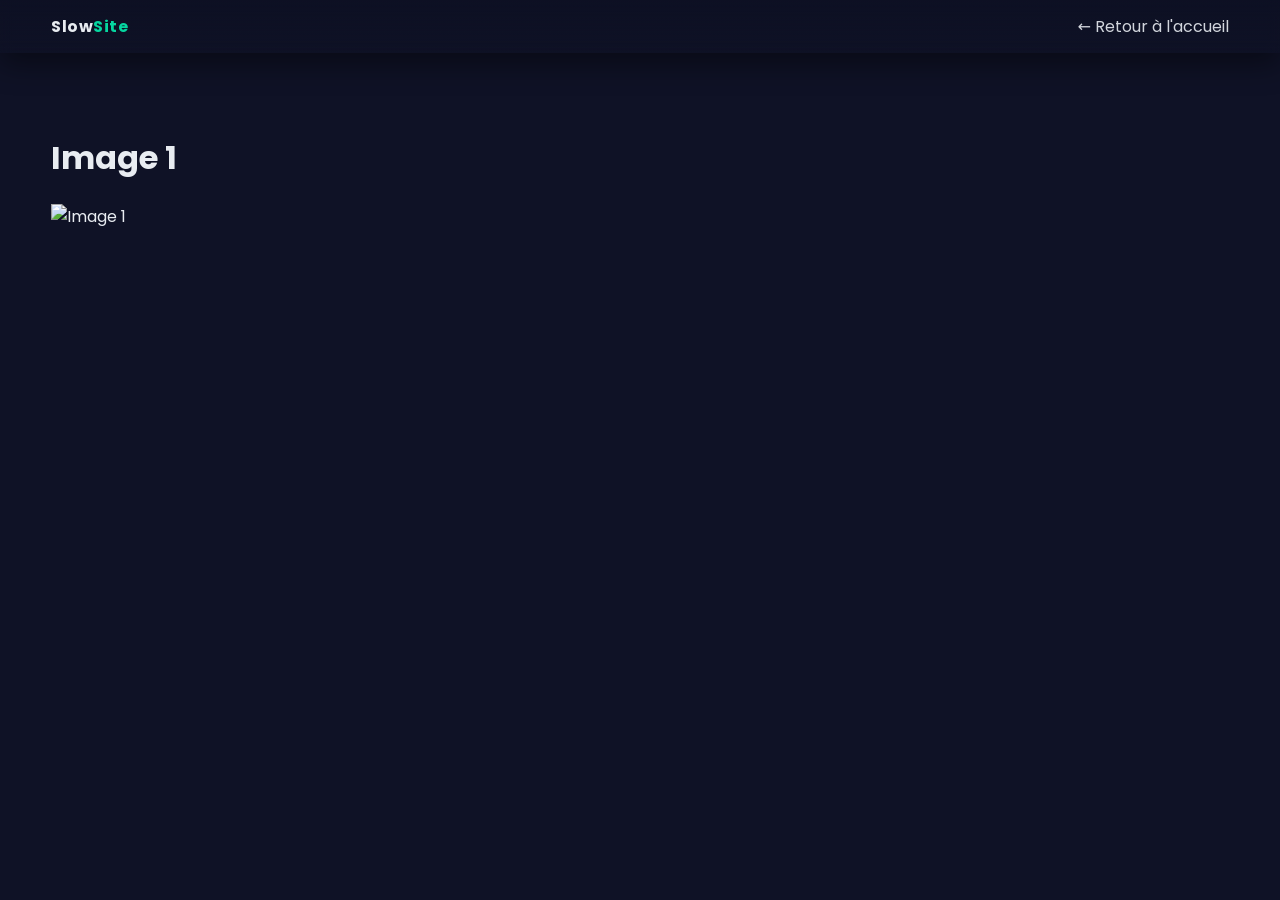
==== img1.html @ 3ccb2b45 "img" ====
<!DOCTYPE html>
<html lang="fr">
<head>
  <meta charset="utf-8" />
  <meta name="viewport" content="width=device-width, initial-scale=1" />
  <title>Image 1</title>
   <link rel="icon" type="image/png" href="img/favicon.png">
  <link rel="preconnect" href="https://fonts.googleapis.com">
  <link rel="preconnect" href="https://fonts.gstatic.com" crossorigin>
  <link rel="stylesheet" href="https://fonts.googleapis.com/css2?family=Poppins:wght@400;600&display=swap">
  <link rel="stylesheet" href="css/styles.css">
  <script src="js/vendor/ui-kit.min.js"></script>
  <script src="js/app.js"></script>
</head>
<body>
  <div class="topbar"><div class="container nav"><div class="logo">Slow<span>Site</span></div><div class="menu"><a href="index.html">← Retour à l'accueil</a></div></div></div>
  <div class="section image-page"><div class="container">
    <h1>Image 1</h1>
    <div class="image-wrapper"><img src="img/img1.jpg" alt="Image 1"></div>
  </div></div>
  <script>
    if (new URLSearchParams(location.search).has('perf')) {
      var s = document.createElement('script');
      s.src = 'js/metrics.js'; s.defer = true; document.head.appendChild(s);
    }
  </script>
</body>
</html>
---- css/styles.css ----
:root{--bg:#0f1226;--fg:#E8ECF1;--muted:#93A1B1;--primary:#7C5CFF;--accent:#06D6A0;--card:#15193A;--shadow:rgba(0,0,0,0.45);--lvl0:#1b1f44;--lvl1:#3a2f7a;--lvl2:#55439f;--lvl3:#6f57c6;--lvl4:#8f7bff}
*{box-sizing:border-box}
html,body{margin:0;padding:0;background:var(--bg);color:var(--fg);font-family:'Poppins',system-ui,Segoe UI,Roboto,Arial,sans-serif}
.container{width:min(1200px,92%);margin:0 auto}
a{color:var(--fg);text-decoration:none;opacity:.9}a:hover{opacity:1}
.topbar{position:sticky;top:0;backdrop-filter:blur(6px);background:linear-gradient(180deg,rgba(13,16,35,.8),rgba(13,16,35,.2));z-index:10;box-shadow:0 10px 30px var(--shadow)}
.nav{display:flex;align-items:center;justify-content:space-between;padding:14px 0}
.logo{font-weight:700;letter-spacing:.5px}.logo span{color:var(--accent)}.menu{display:flex;gap:22px}
.hero{position:relative;overflow:hidden;padding:90px 0 40px;background:radial-gradient(1200px 600px at 20% -10%, rgba(124,92,255,.35), transparent 60%), radial-gradient(900px 600px at 100% 0%, rgba(6,214,160,.25), transparent 60%);box-shadow:0 2px 4px rgba(0,0,0,.14),0 8px 24px rgba(0,0,0,.22),0 24px 60px rgba(0,0,0,.18)}
.hero::before{content:"";position:absolute;inset:0;background:url('../img/hero-bg.jpg') center / cover no-repeat;opacity:.04;pointer-events:none}
.hero-inner{position:relative;z-index:1;display:grid;grid-template-columns:1fr;gap:28px}
.hero h1{font-size:clamp(28px,4vw,56px);line-height:1.05;margin:0 0 10px}
.hero p{font-size:clamp(16px,1.8vw,22px);color:var(--muted)}
.highlight{color:var(--accent)}
.cta{display:inline-block;margin-top:18px;background:var(--primary);padding:14px 20px;border-radius:12px;box-shadow:0 20px 50px rgba(124,92,255,.35);transition:transform .2s ease, box-shadow .2s ease}
.cta:hover{transform:translateY(-2px);box-shadow:0 28px 60px rgba(124,92,255,.45)}
.section{padding:60px 0}.section h2{margin:0 0 20px}
.gallery .grid{display:grid;grid-template-columns:repeat(3,1fr);gap:18px}
.card{background:var(--card);border-radius:16px;overflow:hidden;box-shadow:0 20px 60px var(--shadow);transform:translateY(24px);transition:transform .35s ease}
.card.visible{transform:translateY(0)}
.card img{display:block;width:100%;height:auto;opacity:0;transition:opacity .6s ease}
.card img.loaded{opacity:1}
.features-grid{display:grid;grid-template-columns:repeat(4,1fr);gap:18px}
.feature{background:var(--card);padding:18px;border-radius:14px;box-shadow:0 14px 40px var(--shadow)}
.feature .icon{font-size:28px}
.challenges ol{line-height:1.7}
.footer{padding:30px 0;border-top:1px solid rgba(255,255,255,.08);color:#c9d1d9}
@media (max-width:900px){.features-grid{grid-template-columns:repeat(2,1fr)}.gallery .grid{grid-template-columns:repeat(2,1fr)}}
@media (max-width:560px){.features-grid{grid-template-columns:1fr}.gallery .grid{grid-template-columns:1fr}}

/* Pages de détail : l'image ne dépasse jamais son conteneur */
.image-wrapper img{display:block;max-width:100%;height:auto}

/* --- Filtrage de la galerie --- */
.gallery-filter{display:flex;align-items:center;flex-wrap:wrap;gap:10px;margin-top:26px}
.gallery-filter label{color:var(--muted);font-size:14px}
.gallery-filter input{background:var(--card);color:var(--fg);border:1px solid rgba(255,255,255,.14);border-radius:10px;padding:9px 12px;min-width:min(320px,100%);font:inherit;font-size:14px}
.gallery-filter input:focus{outline:2px solid var(--primary);outline-offset:1px}
.filter-info{margin:0;color:var(--muted);font-size:13px}

/* --- Calendrier d'activité --- */
.activity{margin-top:34px}
.activity-title{margin:0 0 2px;font-size:18px}
.activity-sub{margin:0 0 12px;color:var(--muted);font-size:14px}
.activity-scroll{overflow-x:auto;padding-bottom:4px}
.calendar{display:grid;grid-auto-flow:column;grid-template-rows:repeat(7,11px);grid-auto-columns:11px;gap:3px;width:max-content}
.cal-day{border-radius:2px;background:var(--lvl0);transition:opacity .25s linear}
.cal-day[data-n="1"]{background:var(--lvl1)}
.cal-day[data-n="2"]{background:var(--lvl2)}
.cal-day[data-n="3"]{background:var(--lvl3)}
.cal-day[data-n="4"]{background:var(--lvl4)}
.activity-legend{display:flex;align-items:center;gap:4px;margin:10px 0 0;color:var(--muted);font-size:12px}
.activity-legend .lvl{width:11px;height:11px;border-radius:2px;display:inline-block}
.activity-legend .lvl-0{background:var(--lvl0)}.activity-legend .lvl-1{background:var(--lvl1)}
.activity-legend .lvl-2{background:var(--lvl2)}.activity-legend .lvl-3{background:var(--lvl3)}
.activity-legend .lvl-4{background:var(--lvl4)}
.activity-legend span:first-child{margin-right:2px}
.activity-legend span:last-child{margin-left:2px}
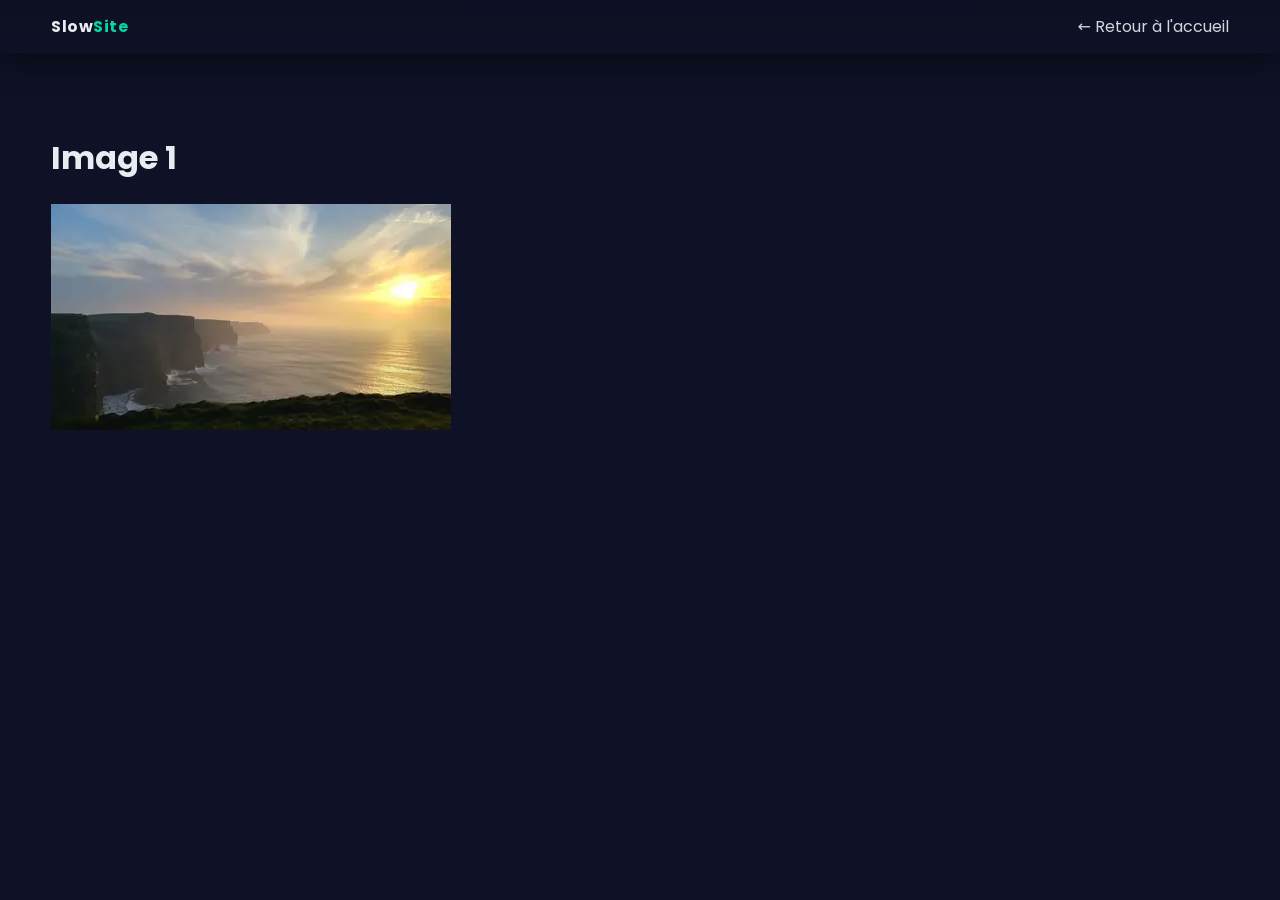
==== commit 755c844e: "push tout" ====
--- a/img1.html
+++ b/img1.html
@@ -16,7 +16,7 @@
   <div class="topbar"><div class="container nav"><div class="logo">Slow<span>Site</span></div><div class="menu"><a href="index.html">← Retour à l'accueil</a></div></div></div>
   <div class="section image-page"><div class="container">
     <h1>Image 1</h1>
-    <div class="image-wrapper"><img src="img/img1.jpg" alt="Image 1"></div>
+    <div class="image-wrapper"><img src="img/img1-400.webp" srcset="img/img1-400.webp 400w, img/img1-800.webp 800w" sizes="(max-width:560px) 92vw, (max-width:900px) 46vw, (max-width:1304px) 31vw, 388px" alt="Image 1" width="400" height="226" fetchpriority="high"></div>
   </div></div>
   <script>
     if (new URLSearchParams(location.search).has('perf')) {
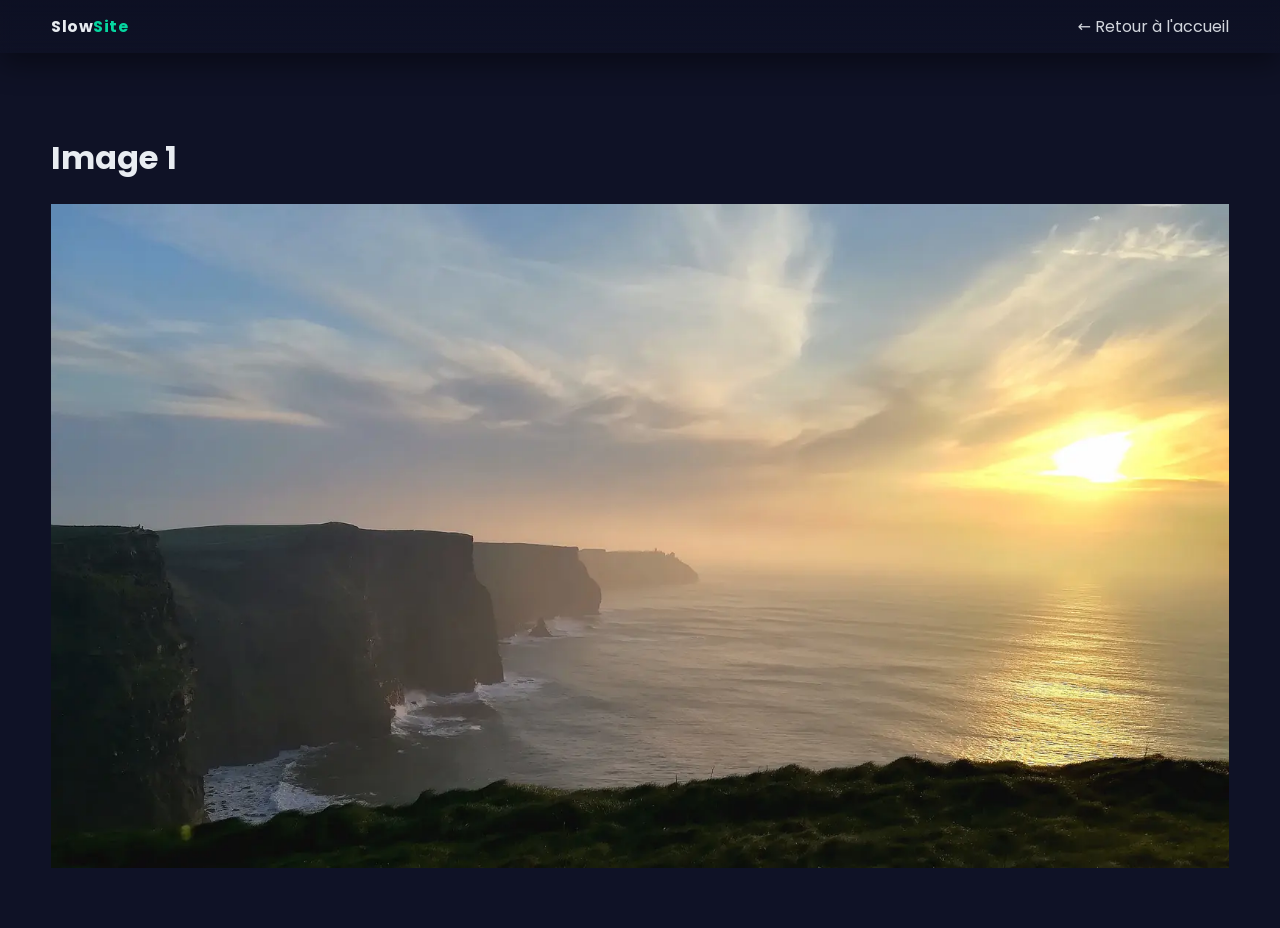
==== commit 5f7c58fc: "images" ====
--- a/img1.html
+++ b/img1.html
@@ -4,19 +4,17 @@
   <meta charset="utf-8" />
   <meta name="viewport" content="width=device-width, initial-scale=1" />
   <title>Image 1</title>
-   <link rel="icon" type="image/png" href="img/favicon.png">
+  <link rel="icon" type="image/png" href="img/favicon.png">
   <link rel="preconnect" href="https://fonts.googleapis.com">
   <link rel="preconnect" href="https://fonts.gstatic.com" crossorigin>
   <link rel="stylesheet" href="https://fonts.googleapis.com/css2?family=Poppins:wght@400;600&display=swap">
   <link rel="stylesheet" href="css/styles.css">
-  <script src="js/vendor/ui-kit.min.js"></script>
-  <script src="js/app.js"></script>
 </head>
 <body>
   <div class="topbar"><div class="container nav"><div class="logo">Slow<span>Site</span></div><div class="menu"><a href="index.html">← Retour à l'accueil</a></div></div></div>
   <div class="section image-page"><div class="container">
     <h1>Image 1</h1>
-    <div class="image-wrapper"><img src="img/img1-400.webp" srcset="img/img1-400.webp 400w, img/img1-800.webp 800w" sizes="(max-width:560px) 92vw, (max-width:900px) 46vw, (max-width:1304px) 31vw, 388px" alt="Image 1" width="400" height="226" fetchpriority="high"></div>
+    <div class="image-wrapper"><img src="img/img1-1600.webp" srcset="img/img1-800.webp 800w, img/img1-1600.webp 1600w" sizes="(max-width:1200px) 92vw, 1200px" alt="Image 1" fetchpriority="high" width="1600" height="903"></div>
   </div></div>
   <script>
     if (new URLSearchParams(location.search).has('perf')) {
@@ -25,4 +23,4 @@
     }
   </script>
 </body>
-</html>
+</html>
--- a/css/styles.css
+++ b/css/styles.css
@@ -7,7 +7,7 @@
 .nav{display:flex;align-items:center;justify-content:space-between;padding:14px 0}
 .logo{font-weight:700;letter-spacing:.5px}.logo span{color:var(--accent)}.menu{display:flex;gap:22px}
 .hero{position:relative;overflow:hidden;padding:90px 0 40px;background:radial-gradient(1200px 600px at 20% -10%, rgba(124,92,255,.35), transparent 60%), radial-gradient(900px 600px at 100% 0%, rgba(6,214,160,.25), transparent 60%);box-shadow:0 2px 4px rgba(0,0,0,.14),0 8px 24px rgba(0,0,0,.22),0 24px 60px rgba(0,0,0,.18)}
-.hero::before{content:"";position:absolute;inset:0;background:url('../img/hero-bg.jpg') center / cover no-repeat;opacity:.04;pointer-events:none}
+.hero::before{content:"";position:absolute;inset:0;background:url('../img/hero-bg.webp') center / cover no-repeat;opacity:.04;pointer-events:none}
 .hero-inner{position:relative;z-index:1;display:grid;grid-template-columns:1fr;gap:28px}
 .hero h1{font-size:clamp(28px,4vw,56px);line-height:1.05;margin:0 0 10px}
 .hero p{font-size:clamp(16px,1.8vw,22px);color:var(--muted)}
@@ -55,4 +55,12 @@
 .activity-legend .lvl-2{background:var(--lvl2)}.activity-legend .lvl-3{background:var(--lvl3)}
 .activity-legend .lvl-4{background:var(--lvl4)}
 .activity-legend span:first-child{margin-right:2px}
-.activity-legend span:last-child{margin-left:2px}+.activity-legend span:last-child{margin-left:2px}
+
+.cal-day:nth-child(7n+1){opacity:var(--o0,1)}
+.cal-day:nth-child(7n+2){opacity:var(--o1,1)}
+.cal-day:nth-child(7n+3){opacity:var(--o2,1)}
+.cal-day:nth-child(7n+4){opacity:var(--o3,1)}
+.cal-day:nth-child(7n+5){opacity:var(--o4,1)}
+.cal-day:nth-child(7n+6){opacity:var(--o5,1)}
+.cal-day:nth-child(7n){opacity:var(--o6,1)}
